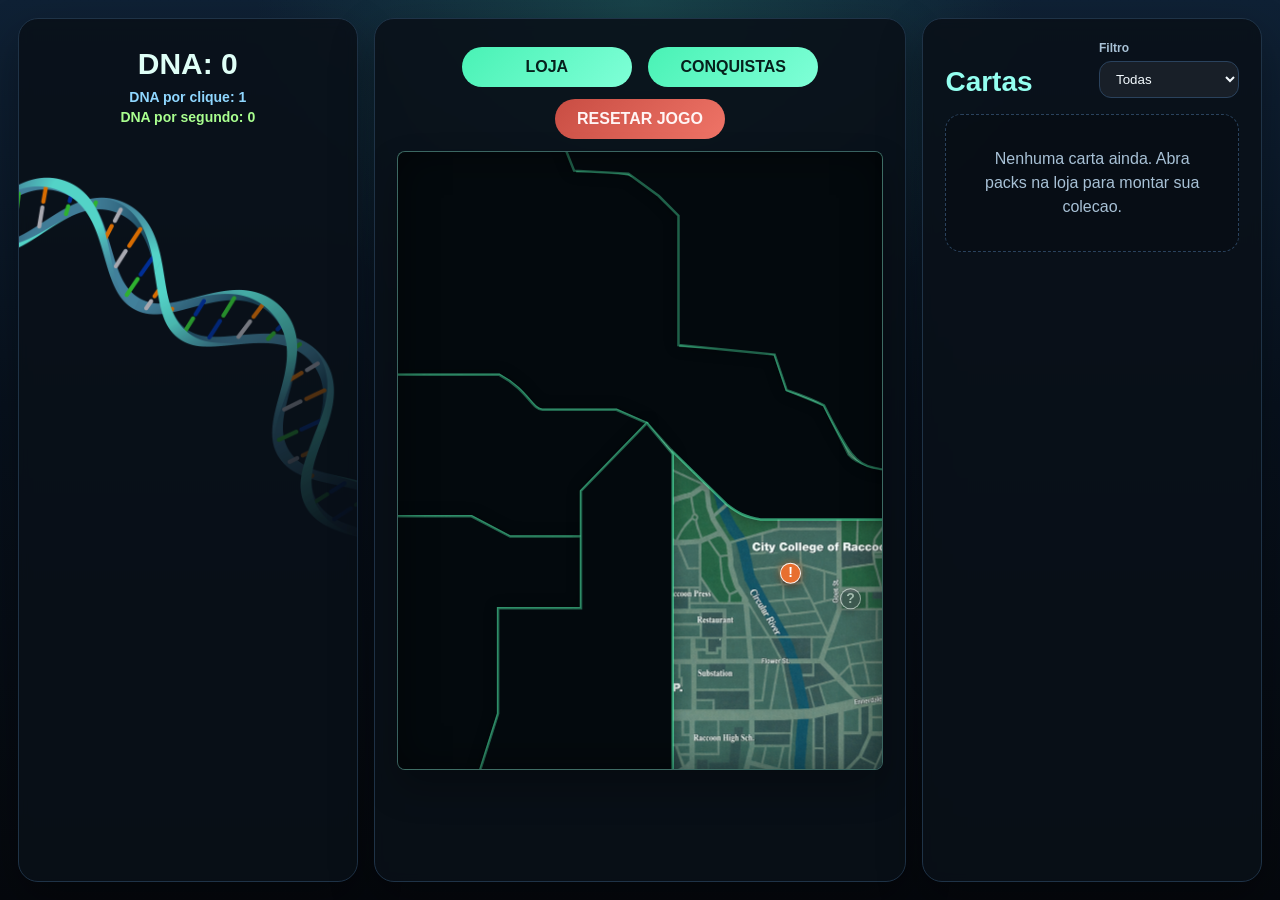
==== index.html @ e2edcbcf "Added card stats" ====
<!DOCTYPE html>
<html lang="pt-BR">
<head>
    <meta charset="UTF-8">
    <meta name="viewport" content="width=device-width, initial-scale=1.0">
    <title>Helix Clicker</title>

    <link rel="stylesheet" href="style.css">
</head>

<body class="pagina-index">

<div class="container">
    <div class="esquerda">
        <h2 id="dna">DNA: 0</h2>
        <p id="dnaPorClique">DNA por clique: 1</p>
        <p id="dnaPorSegundo">DNA por segundo: 0</p>

        <img id="helix" src="images/helix.png" alt="Helice de DNA" draggable="false">
    </div>

    <div class="meio">
        <button class="btn-ui" onclick="irParaLoja()">LOJA</button>
        <button class="btn-ui" onclick="irParaConquistas()">CONQUISTAS</button>
        <button class="btn-ui botao-reset" onclick="resetarJogo()">RESETAR JOGO</button>

        <div class="area-vazia">
            <div class="mapa-wrapper" aria-label="Mapa interativo navegavel">
                <div id="conteudoMapa" class="mapa-conteudo">
                    <img
                        id="mapaInterativo"
                        src="images/map.png"
                        alt="Mapa interativo"
                        draggable="false"
                    >
                </div>
            </div>
        </div>
    </div>

    <div class="direita">
        <div class="inventario-topo">
            <h3>Cartas</h3>
            <label class="filtro-inventario" for="filtroRaridade">
                <span>Filtro</span>
                <select id="filtroRaridade">
                    <option value="todos">Todas</option>
                    <option value="lendario">Lendario</option>
                    <option value="epico">Epico</option>
                    <option value="raro">Raro</option>
                    <option value="comum">Comum</option>
                </select>
            </label>
        </div>
        <div class="cartas-area"></div>
    </div>
</div>

<script src="script.js"></script>

</body>
</html>
---- style.css ----
:root {
    --bg-dark: #07111d;
    --bg-panel: rgba(10, 16, 25, 0.88);
    --bg-panel-strong: rgba(8, 13, 20, 0.94);
    --line: #1f3347;
    --line-soft: #2a425d;
    --text-main: #f4fbff;
    --text-soft: #a8c1d6;
    --accent: #49f2b5;
    --danger: #c84d43;
    --shadow: 0 18px 45px rgba(0, 0, 0, 0.32);
    --mapa-nevoa-bloqueada: rgba(3, 9, 13, 1);
    --mapa-nevoa-liberada: rgba(48, 255, 176, 0.04);
}

body {
    margin: 0;
    color: var(--text-main);
    font-family: "Segoe UI", Tahoma, Geneva, Verdana, sans-serif;
    background:
        radial-gradient(circle at top, rgba(73, 242, 181, 0.16), transparent 35%),
        linear-gradient(180deg, #0f2135 0%, var(--bg-dark) 45%, #05080d 100%);
}

.avisos-desbloqueio {
    position: fixed;
    top: 18px;
    right: 18px;
    z-index: 9999;
    display: flex;
    flex-direction: column;
    gap: 12px;
    pointer-events: none;
}

.aviso-desbloqueio {
    width: min(360px, calc(100vw - 36px));
    display: flex;
    align-items: center;
    gap: 14px;
    padding: 14px 16px;
    border: 1px solid rgba(255, 216, 77, 0.42);
    border-radius: 14px;
    background:
        linear-gradient(135deg, rgba(255, 216, 77, 0.14), rgba(73, 242, 181, 0.04)),
        rgba(7, 17, 29, 0.96);
    box-shadow: 0 18px 42px rgba(0, 0, 0, 0.4);
    backdrop-filter: blur(10px);
    opacity: 0;
    transform: translateY(-18px) translateX(24px) scale(0.97);
    transition: transform 0.3s ease, opacity 0.3s ease;
}

.aviso-desbloqueio.visivel {
    opacity: 1;
    transform: translateY(0) translateX(0) scale(1);
}

.aviso-desbloqueio.saindo {
    opacity: 0;
    transform: translateY(-12px) translateX(22px) scale(0.98);
}

.aviso-icone {
    width: 42px;
    height: 42px;
    flex-shrink: 0;
    display: flex;
    align-items: center;
    justify-content: center;
    box-sizing: border-box;
    border: 2px solid rgba(255, 255, 255, 0.9);
    border-radius: 50%;
    background: #e86f2f;
    color: #ffffff;
    font-size: 27px;
    font-weight: 900;
    line-height: 1;
}

.aviso-conteudo {
    min-width: 0;
}

.aviso-titulo {
    display: block;
    margin-bottom: 4px;
    color: #ffe08a;
    font-size: 15px;
}

.aviso-mensagem {
    margin: 0;
    color: var(--text-soft);
    font-size: 13px;
    line-height: 1.4;
}

button {
    padding: 11px 20px;
    font-size: 16px;
    font-weight: 700;
    color: #06201c;
    background: linear-gradient(135deg, var(--accent) 0%, #7fffd7 100%);
    border: none;
    border-radius: 999px;
    cursor: pointer;
    transition: transform 0.2s ease, box-shadow 0.2s ease, filter 0.2s ease;
}

button:hover {
    transform: translateY(-1px);
    box-shadow: 0 12px 24px rgba(73, 242, 181, 0.2);
    filter: brightness(1.02);
}

.botao-reset {
    color: #fff4f4;
    background: linear-gradient(135deg, var(--danger) 0%, #ef7467 100%);
}

.botao-reset:hover {
    box-shadow: 0 12px 24px rgba(200, 77, 67, 0.24);
}

.container {
    display: flex;
    min-height: 100vh;
    padding: 18px;
    gap: 16px;
    box-sizing: border-box;
}

.esquerda,
.meio,
.direita,
.loja-card,
.chances-card {
    background: var(--bg-panel);
    border: 1px solid var(--line);
    border-radius: 20px;
    box-shadow: var(--shadow);
    backdrop-filter: blur(6px);
}

.esquerda,
.direita {
    width: 25%;
    padding: 22px;
    box-sizing: border-box;
}

.meio {
    width: 50%;
    padding: 28px 22px;
    box-sizing: border-box;
    text-align: center;
}

.esquerda {
    text-align: center;
    position: relative;
    overflow: hidden;
}

.direita {
    display: flex;
    flex-direction: column;
}

#dna {
    margin: 6px 0 8px;
    font-size: 30px;
    color: #dffff7;
    position: relative;
    z-index: 2;
}

#dnaPorClique,
#dnaPorSegundo {
    margin: 0;
    font-size: 14px;
    font-weight: 700;
    color: var(--text-soft);
    position: relative;
    z-index: 2;
}

#dnaPorClique {
    color: #8fd7ff;
    margin-bottom: 4px;
}

#dnaPorSegundo {
    color: #a9ff8f;
    margin-bottom: 16px;
}

#helix {
    width: 180%;
    max-width: none;
    position: absolute;
    left: -40%;
    top: 240px;
    cursor: pointer;
    user-select: none;
    -webkit-user-drag: none;
    transform: rotate(270deg);
    transition: transform 0.2s ease, filter 0.2s ease;
    opacity: 0.94;
}

#helix:hover {
    transform: rotate(270deg) scale(1.03);
    filter: drop-shadow(0 0 22px rgba(73, 242, 181, 0.42));
}

.pagina-index {
    min-height: 100vh;
}

.pagina-index .esquerda {
    width: 28%;
}

.pagina-index .meio {
    width: 44%;
}

.pagina-index .direita {
    width: 28%;
}

.btn-ui{
    min-width: 170px;
    margin: 0 6px 12px;
}

.pagina-index .direita h3 {
    margin: 0;
    text-align: left;
    color: #94fff0;
    font-size: 28px;
}

.inventario-topo {
    display: flex;
    align-items: end;
    justify-content: space-between;
    gap: 12px;
    margin-bottom: 16px;
}

.filtro-inventario {
    display: flex;
    flex-direction: column;
    gap: 6px;
    font-size: 12px;
    font-weight: 700;
    color: var(--text-soft);
}

.filtro-inventario select {
    min-width: 140px;
    padding: 9px 12px;
    color: var(--text-main);
    background: rgba(255, 255, 255, 0.06);
    border: 1px solid var(--line-soft);
    border-radius: 12px;
    outline: none;
}

.filtro-inventario select option {
    color: #102131;
    background: #f4fbff;
}

.filtro-inventario select:focus {
    border-color: var(--accent);
    box-shadow: 0 0 0 3px rgba(73, 242, 181, 0.14);
}

.loja-card h1 {
    text-align: center;
}

.area-vazia {
    min-height: 300px;
    display: flex;
    align-items: center;
    justify-content: center;
}

/* Viewport do mapa: tudo que passa daqui fica escondido pelo overflow. */
.mapa-wrapper {
    width: min(620px, 100%);
    aspect-ratio: 1020 / 1299;
    min-height: 420px;
    position: relative;
    overflow: hidden;
    border: 1px solid rgba(146, 236, 211, 0.34);
    border-radius: 8px;
    background:
        linear-gradient(135deg, rgba(21, 44, 39, 0.84), rgba(10, 23, 34, 0.92)),
        #12324a;
    box-shadow:
        inset 0 0 0 1px rgba(255, 255, 255, 0.05),
        inset 0 0 42px rgba(0, 0, 0, 0.34),
        0 18px 36px rgba(0, 0, 0, 0.24);
    cursor: grab;
    touch-action: none;
    user-select: none;
}

.mapa-wrapper::after {
    content: "";
    position: absolute;
    inset: 0;
    pointer-events: none;
    box-shadow: inset 0 0 38px rgba(0, 0, 0, 0.45);
}

.mapa-wrapper.arrastando {
    cursor: grabbing;
}

/* Camada movida pelo JavaScript; imagem e nevoa viajam juntas no drag/zoom. */
.mapa-conteudo {
    width: auto;
    height: auto;
    max-width: none;
    position: absolute;
    top: 0;
    left: 0;
    display: block;
    transform-origin: 0 0;
    transition: transform 0.08s ease-out;
}

#mapaInterativo {
    width: 100%;
    height: 100%;
    display: block;
    pointer-events: none;
    user-select: none;
    -webkit-user-drag: none;
}

.mapa-sobreposicao {
    width: 100%;
    height: 100%;
    position: absolute;
    inset: 0;
    pointer-events: none;
}

/* Nevoa de guerra: personalize a cor/opacidade em --mapa-nevoa-bloqueada. */
.mapa-area-fog {
    fill: var(--mapa-nevoa-bloqueada);
    stroke: rgba(84, 255, 184, 0.36);
    stroke-width: 5;
    vector-effect: non-scaling-stroke;
    transition: fill 0.28s ease, opacity 0.28s ease;
}

.mapa-area-fog.area-liberada {
    fill: var(--mapa-nevoa-liberada);
    stroke: rgba(84, 255, 184, 0.28);
}

.mapa-area-fog.area-bloqueada {
    filter: drop-shadow(0 0 10px rgba(0, 0, 0, 0.4));
}

.mapa-missoes {
    width: 100%;
    height: 100%;
    position: absolute;
    inset: 0;
    pointer-events: none;
}

.marcador-missao {
    --marcador-cor: #e86f2f;
    --marcador-simbolo: #ffffff;
    --marcador-borda: rgba(255, 255, 255, 0.92);
    width: 42px;
    height: 42px;
    aspect-ratio: 1 / 1;
    position: absolute;
    display: flex;
    flex-shrink: 0;
    align-items: center;
    justify-content: center;
    box-sizing: border-box;
    padding: 0;
    border: 2px solid var(--marcador-borda);
    border-radius: 100px;
    background: var(--marcador-cor);
    color: var(--marcador-simbolo);
    box-shadow: 0 7px 16px rgba(0, 0, 0, 0.38), 0 0 18px color-mix(in srgb, var(--marcador-cor) 62%, transparent);
    cursor: pointer;
    font-size: 28px;
    font-weight: 900;
    line-height: 1;
    transform: translate(-50%, -50%);
    pointer-events: auto;
    transition: transform 0.16s ease, filter 0.16s ease;
}


.marcador-missao.missao-principal {
    --marcador-cor: #e86f2f;
    --marcador-simbolo: #ffffff;
}

.marcador-missao.missao-bloqueada {
    --marcador-cor: #4c5660;
    opacity: 0.58;
    filter: grayscale(0.35);
}

.marcador-missao.missao-concluida {
    --marcador-cor: #49f2b43d;
    --marcador-simbolo: #06201c;
}

.marcador-missao:hover,
.marcador-missao:focus-visible {
    filter: brightness(1.08);
    outline: none;
    transform: translate(-50%, -50%) scale(1.08);
}

.marcador-missao-icone {
    display: block;
    transform: translateY(-1px);
}

.modal-missao {
    position: fixed;
    inset: 0;
    z-index: 1100;
    display: flex;
    align-items: center;
    justify-content: center;
    padding: 24px;
    background: rgba(0, 0, 0, 0.72);
    backdrop-filter: blur(5px);
}

.modal-missao-conteudo {
    width: min(430px, 92vw);
    position: relative;
    overflow: hidden;
    padding: 28px;
    border: 1px solid rgba(255, 216, 77, 0.42);
    border-radius: 18px;
    background:
        linear-gradient(145deg, rgba(255, 216, 77, 0.1), rgba(73, 242, 181, 0.04)),
        rgba(10, 16, 25, 0.94);
    box-shadow: 0 28px 80px rgba(0, 0, 0, 0.58), inset 0 0 0 1px rgba(255, 255, 255, 0.05);
    backdrop-filter: blur(12px);
}

.modal-missao-conteudo::before {
    content: "";
    position: absolute;
    inset: 0 0 auto;
    height: 4px;
    background: linear-gradient(90deg, #ffd84d, #e86f2f, #49f2b5);
}

.modal-missao-conteudo.missao-bloqueada {
    border-color: rgba(137, 153, 166, 0.44);
    background:
        linear-gradient(145deg, rgba(137, 153, 166, 0.12), rgba(73, 242, 181, 0.03)),
        rgba(10, 16, 25, 0.94);
}

.modal-missao-fechar {
    position: absolute;
    top: 10px;
    right: 10px;
    width: 34px;
    height: 34px;
    padding: 0;
    border: 1px solid rgba(255, 255, 255, 0.14);
    border-radius: 50%;
    background: rgba(255, 255, 255, 0.08);
    color: var(--text-main);
    font-size: 14px;
    line-height: 1;
}

.modal-missao-tipo {
    display: inline-flex;
    align-items: center;
    gap: 8px;
    margin-bottom: 10px;
    color: #ffd84d;
    font-size: 13px;
    font-weight: 800;
    text-transform: uppercase;
}

.modal-missao-status {
    display: inline-flex;
    margin-left: 8px;
    padding: 5px 10px;
    border: 1px solid rgba(255, 216, 77, 0.32);
    border-radius: 999px;
    color: #ffe08a;
    background: rgba(255, 216, 77, 0.1);
    font-size: 12px;
    font-weight: 800;
    text-transform: uppercase;
}

.modal-missao-conteudo h2 {
    margin: 16px 0 12px;
    color: var(--text-main);
    font-size: 28px;
    font-weight: 900;
}

.modal-missao-conteudo p {
    margin: 0 0 20px;
    color: var(--text-soft);
    font-size: 15px;
    line-height: 1.65;
}

.modal-missao-recompensa {
    display: flex;
    flex-direction: column;
    gap: 5px;
    padding: 14px 16px;
    border: 1px solid rgba(255, 216, 77, 0.24);
    border-radius: 12px;
    background: rgba(255, 216, 77, 0.08);
}

.modal-missao-recompensa-label {
    color: var(--text-soft);
    font-size: 12px;
    font-weight: 800;
    text-transform: uppercase;
}

.modal-missao-recompensa-valor {
    color: #ffe08a;
    font-size: 16px;
    font-weight: 900;
}

.cartas-area {
    display: flex;
    flex-wrap: wrap;
    gap: 12px;
    justify-content: center;
    align-items: center;
}

.pagina-index .cartas-area {
    min-height: auto;
    padding: 14px;
    border: 1px dashed var(--line-soft);
    border-radius: 16px;
    background: rgba(0, 0, 0, 0.16);
    display: grid;
    grid-template-columns: repeat(auto-fit, minmax(110px, 1fr));
    align-items: start;
    justify-content: stretch;
    gap: 14px;
    overflow: visible;
}

.inventario-vazio {
    margin: 0;
    padding: 18px;
    color: var(--text-soft);
    text-align: center;
    line-height: 1.5;
}

.carta-container {
    position: relative;
    display: flex;
    flex-direction: column;
    align-items: center;
    gap: 6px;
    min-width: 112px;
    padding: 10px 8px 12px;
    border: 1px solid rgba(255, 255, 255, 0.08);
    border-radius: 16px;
    background: rgba(255, 255, 255, 0.04);
    cursor: pointer;
}

.carta-container:focus-visible {
    outline: 2px solid var(--accent);
    outline-offset: 3px;
}

.carta-container img {
    width: 100px;
    border-radius: 12px;
    transition: transform 0.2s ease, filter 0.2s ease;
    filter: drop-shadow(0 0 10px rgba(73, 242, 181, 0.15));
}

.carta-container img:hover {
    transform: translateY(-4px) scale(1.05);
    filter: drop-shadow(0 0 12px rgba(73, 242, 181, 0.35));
}

.nome-carta {
    margin: 0;
    font-size: 13px;
    font-weight: 700;
    color: var(--text-main);
    text-align: center;
}

.raridade-chip {
    padding: 3px 9px;
    border-radius: 999px;
    font-size: 11px;
    font-weight: 700;
    letter-spacing: 0.04em;
    text-transform: uppercase;
    background: rgba(255, 255, 255, 0.08);
    color: var(--text-soft);
}

.quantidade {
    position: absolute;
    right: 6px;
    bottom: 6px;
    padding: 2px 7px;
    border-radius: 999px;
    background: rgba(0, 0, 0, 0.78);
    color: var(--accent);
    font-size: 12px;
    font-weight: 700;
}

.level-carta {
    color: #ffffff;
    background: rgba(18, 175, 128, 0.9);
}

.indicador-upgrade {
    position: absolute;
    top: 6px;
    right: 6px;
    display: flex;
    align-items: center;
    justify-content: center;
    width: 24px;
    height: 24px;
    border: 2px solid rgba(255, 255, 255, 0.8);
    border-radius: 50%;
    background: #ffd84d;
    color: #15100a;
    font-size: 15px;
    font-weight: 900;
    box-shadow: 0 0 16px rgba(255, 216, 77, 0.7);
    z-index: 3;
}

.tooltip-carta {
    position: absolute;
    left: 50%;
    bottom: 110%;
    transform: translateX(-50%);
    min-width: 190px;
    max-width: 220px;
    padding: 8px 10px;
    border: 1px solid var(--accent);
    border-radius: 10px;
    background: rgba(0, 0, 0, 0.92);
    color: white;
    font-size: 12px;
    line-height: 1.35;
    text-align: center;
    white-space: pre-line;
    pointer-events: none;
    opacity: 0;
    transition: opacity 0.2s ease;
    z-index: 20;
}

.tooltip-carta::after {
    content: "";
    position: absolute;
    top: 100%;
    left: 50%;
    transform: translateX(-50%);
    border-width: 6px;
    border-style: solid;
    border-color: rgba(0, 0, 0, 0.92) transparent transparent transparent;
}

.pagina-index .carta-container:hover .tooltip-carta {
    opacity: 1;
}

.carta-container.raridade-comum .raridade-chip {
    color: #d6d6d6;
}

.carta-container.raridade-raro .raridade-chip {
    color: #8ab7ff;
}

.carta-container.raridade-epico .raridade-chip {
    color: #cfacff;
}

.carta-container.raridade-lendario .raridade-chip {
    color: #ffd86b;
}

.modal-carta {
    position: fixed;
    inset: 0;
    z-index: 1000;
    display: flex;
    align-items: center;
    justify-content: center;
    padding: 24px;
    background: rgba(0, 0, 0, 0.74);
}

.modal-carta-conteudo {
    position: relative;
    width: min(360px, 92vw);
    padding: 24px 22px;
    border: 1px solid rgba(255, 255, 255, 0.14);
    border-radius: 14px;
    background: #10161f;
    box-shadow: 0 22px 70px rgba(0, 0, 0, 0.45);
    text-align: center;
    perspective: 900px;
}

.modal-carta-conteudo.raridade-comum {
    border-color: rgba(214, 214, 214, 0.35);
}

.modal-carta-conteudo.raridade-raro {
    border-color: rgba(138, 183, 255, 0.45);
}

.modal-carta-conteudo.raridade-epico {
    border-color: rgba(207, 172, 255, 0.5);
}

.modal-carta-conteudo.raridade-lendario {
    border-color: rgba(255, 216, 107, 0.55);
}

.modal-carta-fechar {
    position: absolute;
    top: 10px;
    right: 10px;
    width: 34px;
    height: 34px;
    padding: 0;
    border-radius: 50%;
    font-size: 14px;
    line-height: 1;
}

.modal-carta-imagem {
    display: block;
    width: 100%;
    user-select: none;
    -webkit-user-drag: none;
}

.modal-carta-3d {
    position: relative;
    width: min(180px, 58vw);
    margin: 0 auto;
    overflow: visible;
    filter: drop-shadow(0 0 18px rgba(73, 242, 181, 0.2));
    transform-style: preserve-3d;
    transition: transform 0.18s ease, filter 0.18s ease;
    user-select: none;
    will-change: transform;
}

.modal-carta-3d:hover {
    filter: drop-shadow(0 0 24px rgba(73, 242, 181, 0.36));
}

.modal-carta-brilho {
    position: absolute;
    inset: 0;
    opacity: 0;
    pointer-events: none;
    mix-blend-mode: screen;
    transition: opacity 0.2s ease;
    -webkit-mask-image: var(--carta-mask);
    mask-image: var(--carta-mask);
    -webkit-mask-size: 100% 100%;
    mask-size: 100% 100%;
    -webkit-mask-repeat: no-repeat;
    mask-repeat: no-repeat;
}

.modal-carta-conteudo h2 {
    margin: 14px 0 8px;
    color: var(--text-main);
}

.modal-carta-level {
    margin: 12px 0 6px;
    color: var(--accent);
    font-size: 18px;
    font-weight: 800;
}

.modal-carta-passiva {
    margin: 0 auto 18px;
    max-width: 290px;
    color: var(--text-soft);
    line-height: 1.45;
}

.modal-carta-progresso {
    width: 100%;
    height: 12px;
    overflow: hidden;
    border-radius: 999px;
    background: rgba(255, 255, 255, 0.1);
}

.modal-carta-progresso-barra {
    height: 100%;
    width: 0;
    border-radius: inherit;
    background: linear-gradient(90deg, var(--accent), #ffd86b);
    transition: width 0.25s ease;
}

.modal-carta-progresso-texto {
    margin: 8px 0 0;
    color: var(--text-main);
    font-size: 13px;
    font-weight: 700;
}

.modal-carta-upgrade {
    width: 100%;
    margin-top: 14px;
    padding: 11px 14px;
    border-radius: 10px;
    background: linear-gradient(135deg, #ffd84d, #49f2b5);
    color: #10161f;
    font-size: 13px;
    font-weight: 900;
    text-transform: uppercase;
}

.modal-carta-upgrade:disabled {
    cursor: not-allowed;
    background: rgba(255, 255, 255, 0.08);
    color: rgba(255, 255, 255, 0.42);
    box-shadow: none;
}

.pagina-loja {
    min-height: 100vh;
}

.pagina-conquistas {
    min-height: 100vh;
}

.loja-wrapper {
    max-width: 1120px;
    margin: 0 auto;
    padding: 28px 18px;
    display: grid;
    grid-template-columns: 1.1fr 0.9fr;
    gap: 20px;
    align-items: start;
    box-sizing: border-box;
}

.conquistas-wrapper {
    max-width: 1120px;
    margin: 0 auto;
    padding: 28px 18px;
    box-sizing: border-box;
}

.conquistas-hero {
    margin-bottom: 20px;
    padding: 24px;
    background: var(--bg-panel);
    border: 1px solid var(--line);
    border-radius: 22px;
    box-shadow: var(--shadow);
    backdrop-filter: blur(6px);
}

.conquistas-hero h1 {
    margin: 18px 0 10px;
    color: #b8fff3;
}

.conquistas-subtitulo {
    max-width: 720px;
    margin: 0;
    color: var(--text-soft);
    line-height: 1.6;
}

.conquistas-grid {
    display: grid;
    grid-template-columns: repeat(auto-fit, minmax(220px, 1fr));
    gap: 16px;
}

.conquista-card {
    padding: 20px;
    background: var(--bg-panel);
    border: 1px solid var(--line);
    border-radius: 20px;
    box-shadow: var(--shadow);
    backdrop-filter: blur(6px);
}

.conquista-card h2 {
    margin: 0 0 10px;
    color: var(--text-main);
    font-size: 22px;
}

.conquista-card p {
    margin: 0;
    color: var(--text-soft);
    line-height: 1.5;
}

.conquista-status {
    display: inline-block;
    margin-bottom: 14px;
    padding: 6px 12px;
    border-radius: 999px;
    font-size: 12px;
    font-weight: 700;
    text-transform: uppercase;
    letter-spacing: 0.04em;
}

.conquista-card.bloqueada {
    background:
        linear-gradient(180deg, rgba(255, 255, 255, 0.04), rgba(255, 255, 255, 0.02)),
        var(--bg-panel);
    border-color: var(--line-soft);
}

.conquista-card.bloqueada .conquista-status {
    background: rgba(255, 255, 255, 0.08);
    color: #ffd86b;
}

.loja-card,
.chances-card {
    padding: 22px;
}

.loja-card h1,
.chances-card h2 {
    margin: 0 0 10px;
    color: #b8fff3;
}

.pagina-loja #dna {
    margin: 0 0 18px;
    font-size: 28px;
}

.pack-area {
    border: 1px dashed var(--line-soft);
    border-radius: 18px;
    padding: 18px;
    text-align: center;
    background: rgba(255, 255, 255, 0.03);
}

/* --- Sistema de Stats das Cartas --- */
.modal-stats-container {
    display: flex;
    align-items: center;
    gap: 20px;
    margin: 20px 0;
    padding: 16px;
    background: rgba(0, 0, 0, 0.3);
    border: 1px solid rgba(73, 242, 181, 0.15);
    border-radius: 16px;
    box-shadow: inset 0 0 20px rgba(0, 0, 0, 0.5);
    animation: statsFadeIn 0.5s cubic-bezier(0.16, 1, 0.3, 1) forwards;
}

@keyframes statsFadeIn {
    from {
        opacity: 0;
        transform: scale(0.95) translateY(10px);
    }
    to {
        opacity: 1;
        transform: scale(1) translateY(0);
    }
}

.radar-container {
    flex: 0 0 130px;
    height: 130px;
    display: flex;
    align-items: center;
    justify-content: center;
    filter: drop-shadow(0 0 8px rgba(73, 242, 181, 0.2));
}

.radar-chart {
    width: 100%;
    height: 100%;
    overflow: visible; /* Garante que os emojis não sejam cortados */
}

.radar-polygon {
    fill: rgba(73, 242, 181, 0.2);
    stroke: var(--accent);
    stroke-width: 1.5;
    transition: all 0.3s ease;
}

.radar-point {
    fill: #fff;
    filter: drop-shadow(0 0 2px var(--accent));
}

.radar-chart text {
    font-family: "Segoe UI Emoji", "Apple Color Emoji", sans-serif;
    pointer-events: none;
    user-select: none;
}

/* Tooltips dos Emojis no Radar */
.radar-emoji-group {
    cursor: help;
    pointer-events: all;
}

.radar-emoji-text {
    font-size: 6px;
    fill: rgba(255, 255, 255, 0.7);
    transition: fill 0.2s ease, filter 0.2s ease;
}

.radar-emoji-group:hover .radar-emoji-text {
    fill: var(--accent);
    filter: drop-shadow(0 0 2px var(--accent));
}

.radar-tooltip-wrapper {
    opacity: 0;
    pointer-events: none;
    transition: opacity 0.2s ease, transform 0.2s ease;
    transition-delay: 0.1s; /* Pequeno delay para evitar flicker */
    transform: translateY(4px);
    overflow: visible;
}

.radar-emoji-group:hover .radar-tooltip-wrapper {
    opacity: 1;
    transform: translateY(0);
}

.radar-tooltip {
    display: flex;
    align-items: center;
    justify-content: center;
    gap: 3px;
    width: 100%;
    height: 100%;
    background: rgba(10, 15, 25, 0.95);
    border: 1px solid rgba(73, 242, 181, 0.4);
    border-radius: 4px;
    padding: 0 4px;
    box-shadow: 0 4px 12px rgba(0, 0, 0, 0.6), 0 0 8px rgba(73, 242, 181, 0.1);
}

.tooltip-label {
    color: var(--text-soft);
    font-size: 3.5px;
    font-weight: 700;
    text-transform: uppercase;
}

.tooltip-value {
    color: var(--accent);
    font-size: 4.5px;
    font-weight: 900;
    font-family: monospace;
    text-shadow: 0 0 3px rgba(73, 242, 181, 0.4);
}

.stats-lista {
    flex: 1;
    display: flex;
    flex-direction: column;
    gap: 8px;
}

.stat-item {
    display: flex;
    align-items: center;
    gap: 10px;
}

.stat-label {
    flex: 0 0 80px;
    font-size: 11px;
    font-weight: 700;
    text-transform: uppercase;
    color: var(--text-soft);
    text-align: left;
    letter-spacing: 0.05em;
}

.stat-barra-bg {
    flex: 1;
    height: 6px;
    background: rgba(255, 255, 255, 0.08);
    border-radius: 3px;
    overflow: hidden;
}

.stat-barra-fill {
    height: 100%;
    background: linear-gradient(90deg, var(--accent), #00ffd5);
    border-radius: inherit;
    box-shadow: 0 0 8px rgba(73, 242, 181, 0.5);
}

.stat-valor {
    flex: 0 0 24px;
    font-size: 12px;
    font-weight: 900;
    color: var(--accent);
    text-align: right;
    font-family: monospace;
}

@media (max-width: 400px) {
    .modal-stats-container {
        flex-direction: column;
        gap: 16px;
    }
    .radar-container {
        flex: 0 0 140px;
        height: 140px;
    }
    .stat-label {
        flex: 0 0 70px;
    }
}

#nome-pack {
    margin: 0 0 6px;
    color: #7fffd7;
}

#preco-pack {
    margin: 0 0 12px;
    color: var(--accent);
    font-weight: 700;
}

.dica-pack {
    max-width: 420px;
    margin: 12px auto 0;
    color: var(--text-soft);
    line-height: 1.5;
}

.seletor-pack {
    display: flex;
    justify-content: center;
    align-items: center;
    gap: 14px;
}

.seta-pack {
    min-width: 46px;
    padding: 10px 14px;
    color: #d9fff5;
    background: linear-gradient(180deg, #17314d 0%, #112538 100%);
    border: 1px solid #315575;
    box-shadow: none;
}

.seta-pack:hover {
    box-shadow: none;
    filter: brightness(1.08);
}

#pack {
    width: 220px;
    max-width: 100%;
    cursor: pointer;
    user-select: none;
    -webkit-user-drag: none;
    transition: transform 0.2s ease, filter 0.2s ease;
}

#pack:hover {
    transform: scale(1.04);
    filter: drop-shadow(0 0 16px rgba(73, 242, 181, 0.42));
}

#pack.pack-bloqueado {
    filter: grayscale(1) brightness(0.45);
    cursor: not-allowed;
}

#pack.pack-bloqueado:hover {
    transform: none;
    filter: grayscale(1) brightness(0.45);
}

#pack.aberto {
    animation: abrirPack 0.6s ease;
}

.pagina-loja .cartas-area {
    min-height: 250px;
    margin-top: 18px;
}

.carta-revelada {
    width: min(100%, 320px);
    padding: 16px;
    border: 1px solid var(--line-soft);
    border-radius: 18px;
    background: var(--bg-panel-strong);
    animation: subirCarta 0.5s ease;
}

.carta-revelada .carta {
    width: 190px;
    max-width: 100%;
    position: static;
    transform: none;
    display: block;
    margin: 0 auto 12px;
}

.resultado-pack {
    margin: 0 0 6px;
    font-size: 18px;
    font-weight: 700;
}

.resultado-efeito {
    margin: 0;
    color: var(--text-soft);
    line-height: 1.45;
}

.acoes-loja {
    margin-top: 16px;
    display: flex;
    flex-wrap: wrap;
    gap: 8px;
}

.resumo-pack {
    margin: 0 0 12px;
    padding: 10px 12px;
    border: 1px solid var(--line-soft);
    border-radius: 10px;
    background: rgba(255, 255, 255, 0.03);
    font-size: 14px;
    font-weight: 700;
}

.resumo-pack.raridade-comum {
    color: #d8d8d8;
}

.resumo-pack.raridade-raro {
    color: #90baff;
}

.resumo-pack.raridade-epico {
    color: #caa7ff;
}

.resumo-pack.raridade-lendario {
    color: #ffd76a;
}

.tabela-chances {
    width: 100%;
    border-collapse: collapse;
    font-size: 14px;
    overflow: hidden;
}

.tabela-chances th,
.tabela-chances td {
    padding: 10px 8px;
    text-align: left;
    border: 1px solid #24364b;
}

.tabela-chances th {
    background: #132438;
    color: #8ffff1;
}

.tabela-chances tr:nth-child(even) {
    background: rgba(255, 255, 255, 0.03);
}

.tabela-chances tbody tr {
    transition: transform 0.2s ease, filter 0.2s ease;
}

.tabela-chances tbody tr:hover {
    transform: translateX(2px);
    filter: brightness(1.06);
}

.tabela-chances .raridade-comum td {
    background: rgba(130, 130, 130, 0.2);
}

.tabela-chances .raridade-raro td {
    background: rgba(70, 130, 255, 0.2);
}

.tabela-chances .raridade-epico td {
    background: rgba(165, 90, 255, 0.2);
}

.tabela-chances .raridade-lendario td {
    background: rgba(236, 180, 23, 0.2);
}

.particula {
    position: absolute;
    color: var(--accent);
    font-weight: 700;
    pointer-events: none;
    transform: translate(-50%, -50%);
    animation: subir 1s forwards;
}

@keyframes subir {
    0% {
        opacity: 1;
        transform: translate(-50%, -50%) translateY(0);
    }

    100% {
        opacity: 0;
        transform: translate(-50%, -50%) translateY(-50px);
    }
}

@keyframes abrirPack {
    0% {
        transform: scale(1) rotate(0deg);
    }

    30% {
        transform: scale(1.2) rotate(-8deg);
    }

    60% {
        transform: scale(1.15) rotate(8deg);
    }

    100% {
        transform: scale(1) rotate(0deg);
    }
}

@keyframes subirCarta {
    from {
        transform: translateY(18px) scale(0.3);
        opacity: 0;
    }

    to {
        transform: translateY(0) scale(1);
        opacity: 1;
    }
}

@media (max-width: 960px) {
    .container {
        flex-direction: column;
    }

    .esquerda,
    .meio,
    .direita,
    .pagina-index .esquerda,
    .pagina-index .meio,
    .pagina-index .direita {
        width: 100%;
    }

    .esquerda {
        min-height: 420px;
    }

    #helix {
        width: min(520px, 150%);
        left: 50%;
        top: 150px;
        transform: translateX(-50%) rotate(270deg);
    }

    #helix:hover {
        transform: translateX(-50%) rotate(270deg) scale(1.03);
    }

    .loja-wrapper {
        grid-template-columns: 1fr;
    }
}

@media (max-width: 640px) {
    .container,
    .loja-wrapper,
    .conquistas-wrapper {
        padding: 14px;
    }

    .esquerda,
    .meio,
    .direita,
    .loja-card,
    .chances-card {
        padding: 16px;
        border-radius: 16px;
    }

    .pagina-index .meio button,
    .acoes-loja button {
        width: 100%;
        margin-left: 0;
        margin-right: 0;
    }

    .seletor-pack {
        gap: 10px;
    }

    #pack {
        width: 170px;
    }

    .seta-pack {
        min-width: 40px;
        padding: 9px 12px;
    }

    .tabela-chances th,
    .tabela-chances td {
        font-size: 13px;
        padding: 8px 6px;
    }

    .avisos-desbloqueio {
        top: 14px;
        right: 14px;
        left: 14px;
    }

    .aviso-desbloqueio {
        width: auto;
    }

    .mapa-wrapper {
        min-height: 340px;
    }
}
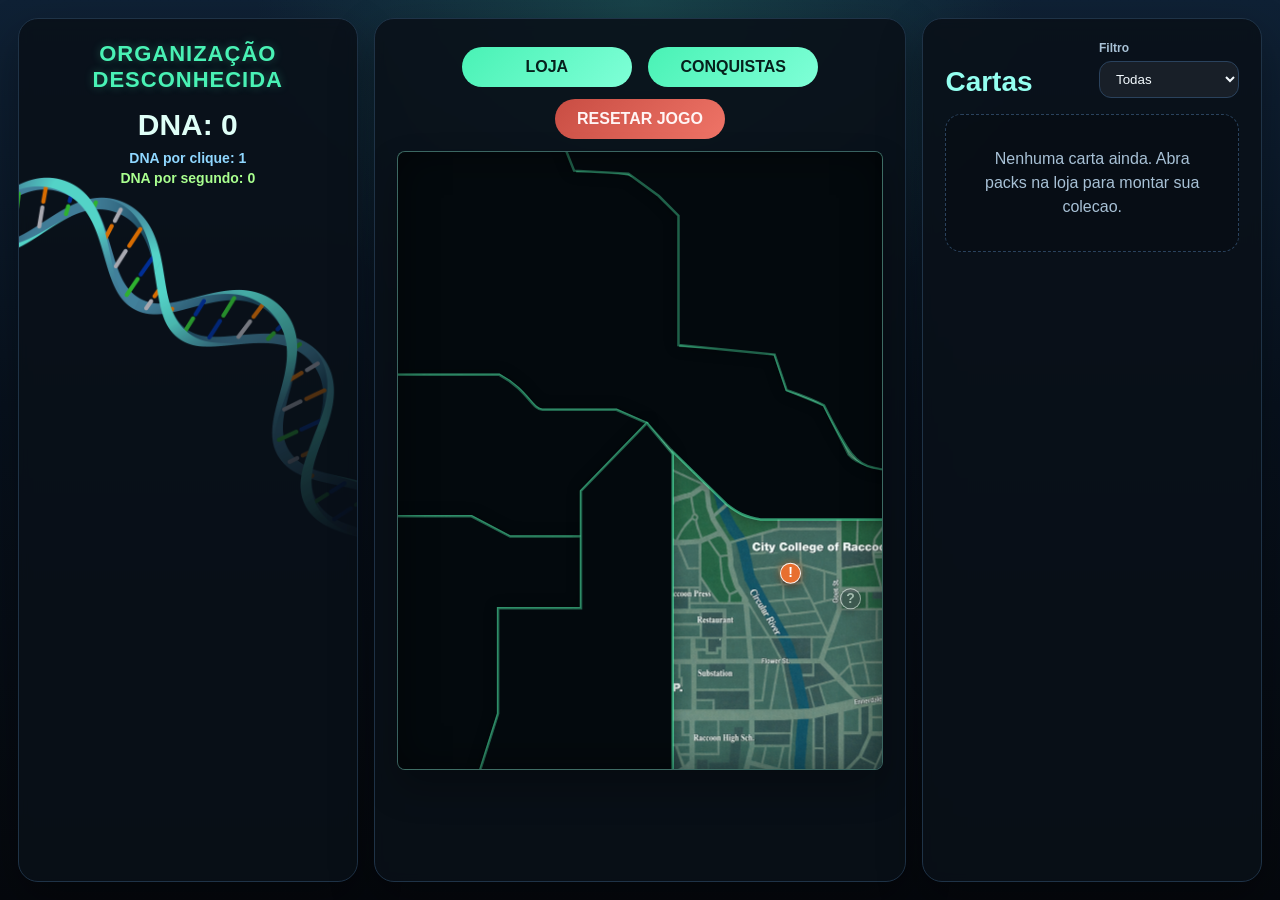
==== commit e1c0cb4a: "Add organization name" ====
--- a/index.html
+++ b/index.html
@@ -12,6 +12,11 @@
 
 <div class="container">
     <div class="esquerda">
+        <div id="organizacaoContainer" class="organizacao-container">
+            <h1 id="organizacaoNome" class="organizacao-nome" title="Clique para editar">Organização Desconhecida</h1>
+            <input type="text" id="organizacaoInput" class="organizacao-input" maxlength="25" style="display: none;">
+        </div>
+
         <h2 id="dna">DNA: 0</h2>
         <p id="dnaPorClique">DNA por clique: 1</p>
         <p id="dnaPorSegundo">DNA por segundo: 0</p>
--- a/style.css
+++ b/style.css
@@ -174,6 +174,44 @@
     color: #dffff7;
     position: relative;
     z-index: 2;
+}
+
+.organizacao-container {
+    margin-bottom: 15px;
+    position: relative;
+    z-index: 3;
+}
+
+.organizacao-nome {
+    margin: 0;
+    font-size: 22px;
+    font-weight: 800;
+    color: var(--accent);
+    cursor: pointer;
+    text-transform: uppercase;
+    letter-spacing: 1px;
+    transition: color 0.2s ease, transform 0.2s ease;
+    text-shadow: 0 0 10px rgba(73, 242, 181, 0.3);
+}
+
+.organizacao-nome:hover {
+    color: #ffffff;
+    transform: scale(1.02);
+}
+
+.organizacao-input {
+    background: rgba(0, 0, 0, 0.4);
+    border: 1px solid var(--accent);
+    border-radius: 8px;
+    color: var(--text-main);
+    font-size: 18px;
+    font-weight: 700;
+    padding: 8px 12px;
+    text-align: center;
+    width: 90%;
+    outline: none;
+    font-family: inherit;
+    box-shadow: 0 0 15px rgba(73, 242, 181, 0.2);
 }
 
 #dnaPorClique,
